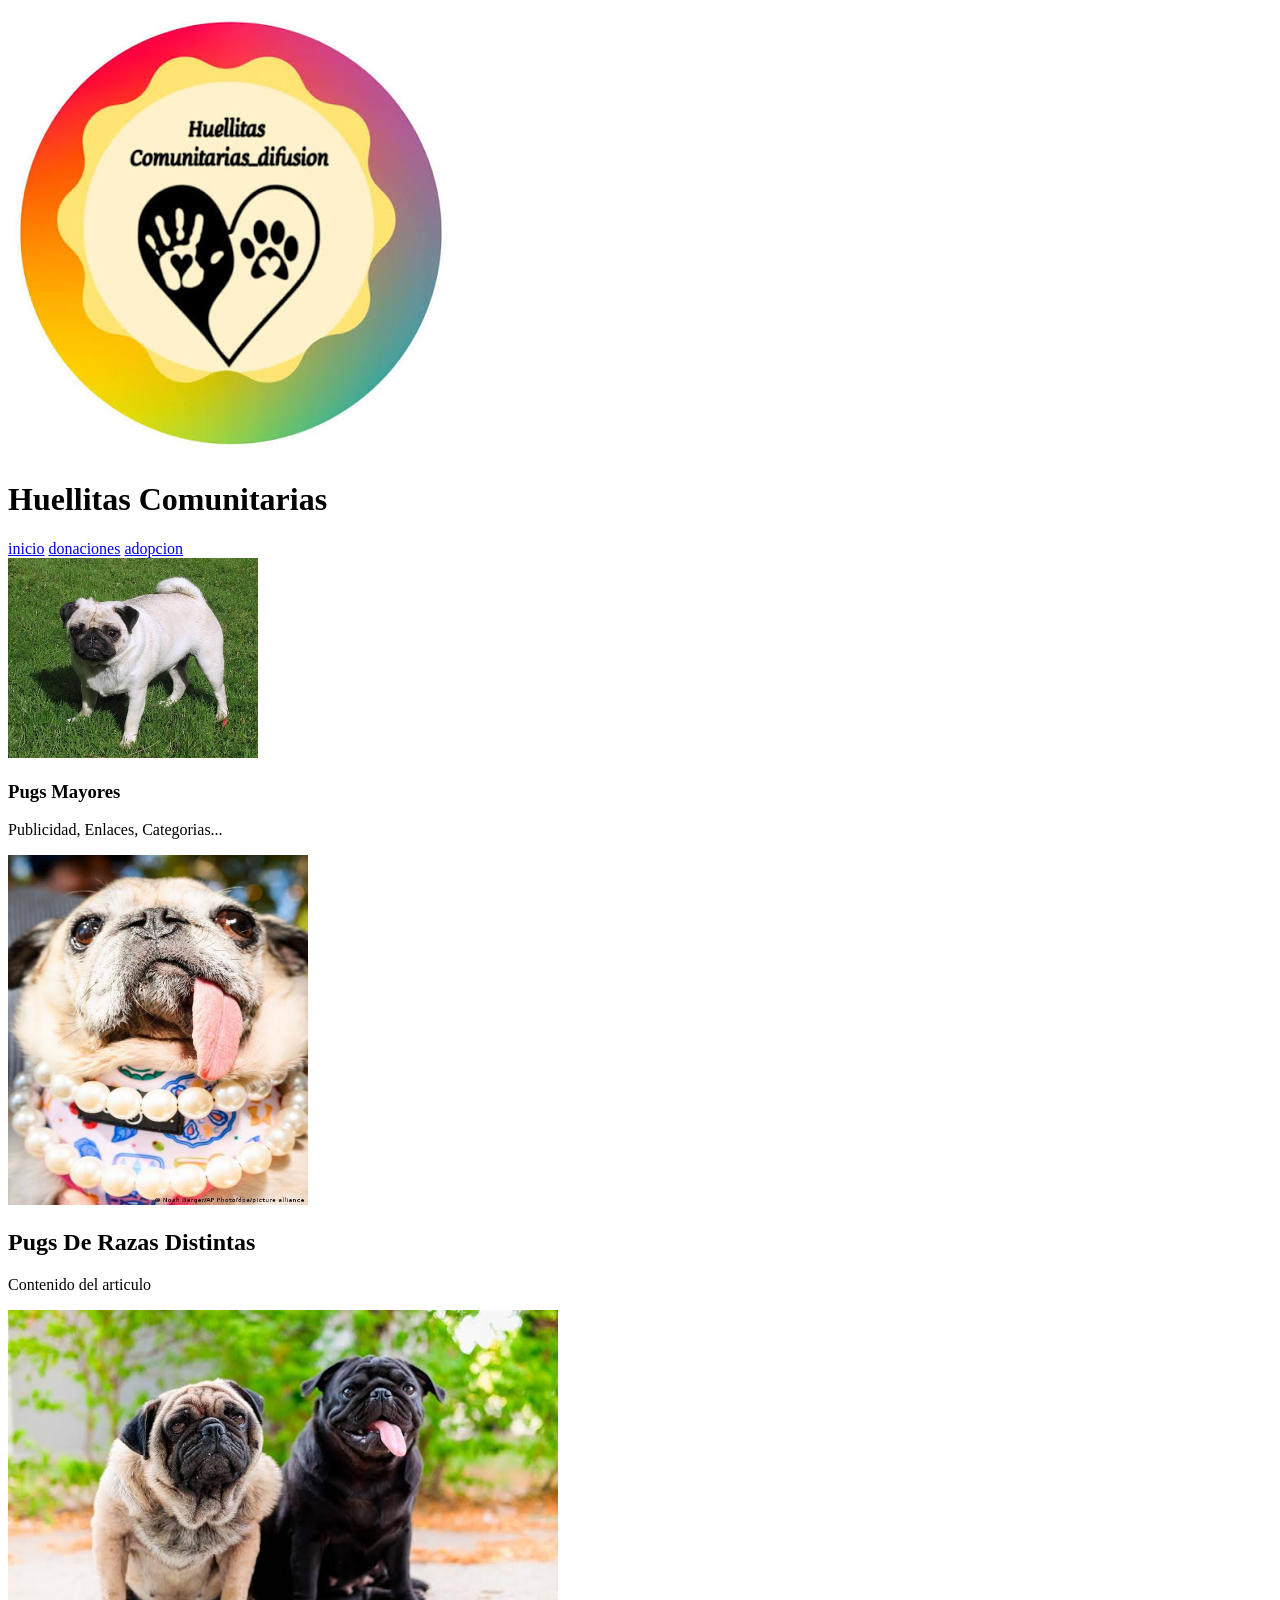
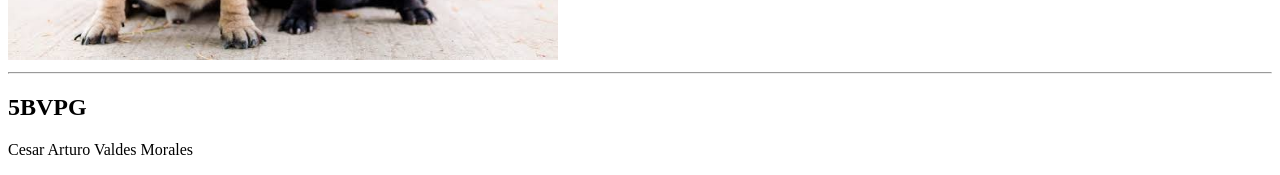
==== index.html @ cd6b0a18 "logo" ====
<!DOCTYPE html>
 <html lang="es">
    <head>
        <!-- sirve para los asentos-->
        <meta charset="UTF-8">
        <title>Principal</title>
    </head>
    <body>
          <header class="cabecera-principal">
        <img src="imagen/logo.jpg" alt="logo" class="imagen-redonda">
        <div>
            <h1>Huellitas Comunitarias</h1>
            <a href="index.html" class="boton_activo">inicio</a>
            <a href="donaciones.html" class="boton">donaciones</a>
            <a href="adopcion.html" class="boton">adopcion</a>
        </div>
                <img src="imagen/pug.jpg" width="250" height="200" alt="Logo de mi sitio web" class="logo">
        </header>
        <main>
            <aside>
                <h3>Pugs Mayores</h3>
                <p>Publicidad, Enlaces, Categorias...</p>
                <img src="imagen/pugmayor.jpg" width="300" height="350">

               
            </aside>
            <!-- Esta seccion muestra el bloque de contenido -->
            <section>
                <article>
                    <h2>Pugs De Razas Distintas</h2>
                    <p>Contenido del articulo</p>
                      <img src="imagen/pugsitos.jpg" width="550" height="350">
                </article>
            </section>
        </main>
        <hr>
        <footer>
            <h2>5BVPG</h2>
            <p>Cesar Arturo Valdes Morales</p>
        </footer>
    <body>
    </body>
</html>
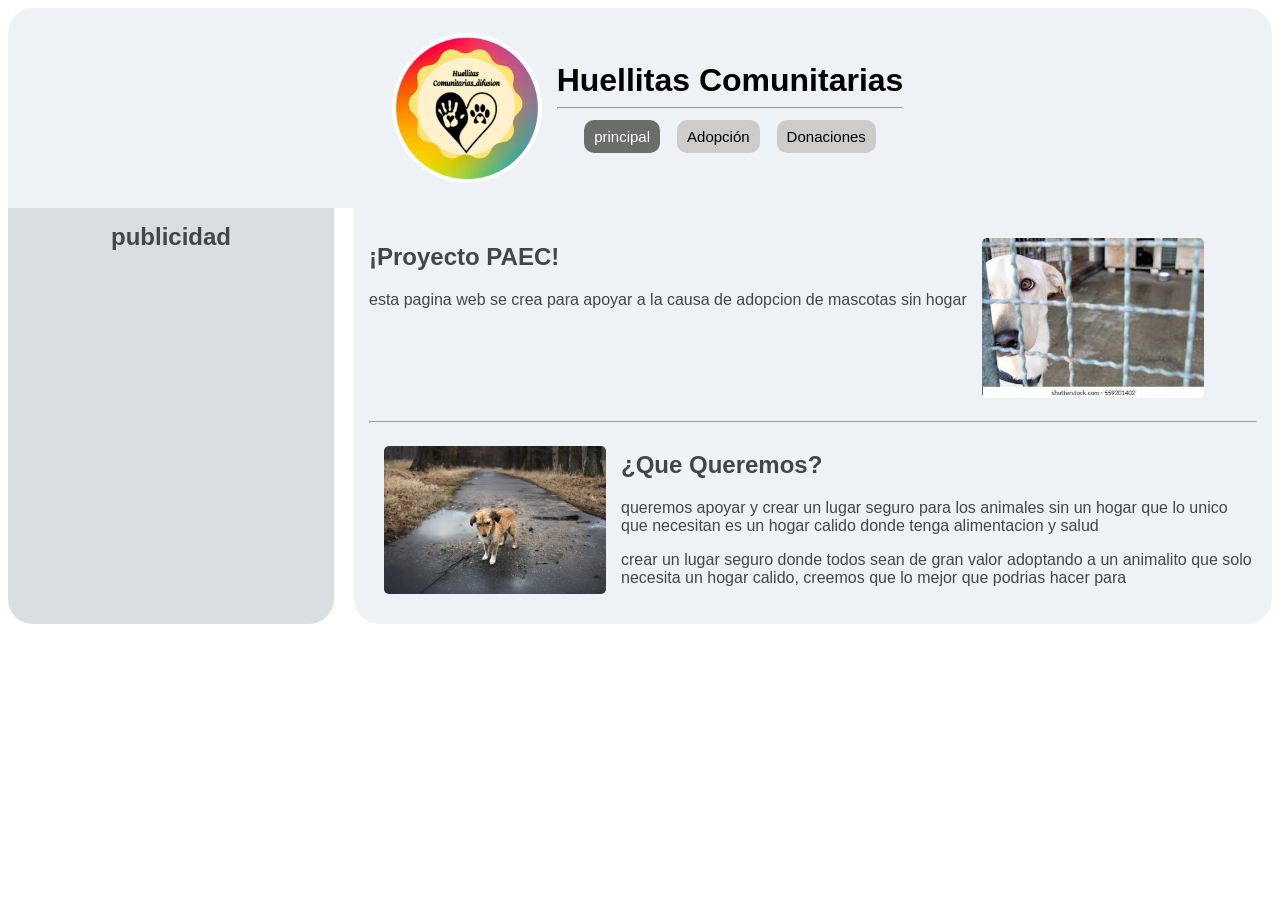
==== commit f58fa6cc: "agrege la pagina index para el inicio" ====
--- a/index.html
+++ b/index.html
@@ -1,43 +1,61 @@
 <!DOCTYPE html>
- <html lang="es">
-    <head>
-        <!-- sirve para los asentos-->
-        <meta charset="UTF-8">
-        <title>Principal</title>
-    </head>
-    <body>
-          <header class="cabecera-principal">
+<html lang="en">
+<head>
+    <!-- Se habilita el uso de tilde -->
+    <meta charset="UTF-8">
+    <title>principio</title>
+    <link rel="stylesheet" href="estilo.css">
+</head>
+<body>
+    <header class="cabecera-principal">
         <img src="imagen/logo.jpg" alt="logo" class="imagen-redonda">
         <div>
             <h1>Huellitas Comunitarias</h1>
-            <a href="index.html" class="boton_activo">inicio</a>
-            <a href="donaciones.html" class="boton">donaciones</a>
-            <a href="adopcion.html" class="boton">adopcion</a>
+            <hr>
+            <nav class="barra-navegacion">
+                <a href="index.html" class="boton-activo">principal</a>
+                <a href="adopciones.html" class="boton">Adopción</a>
+                <a href="donaciones.html" class="boton">Donaciones</a>
+            </nav>
         </div>
-                <img src="imagen/pug.jpg" width="250" height="200" alt="Logo de mi sitio web" class="logo">
-        </header>
-        <main>
-            <aside>
-                <h3>Pugs Mayores</h3>
-                <p>Publicidad, Enlaces, Categorias...</p>
-                <img src="imagen/pugmayor.jpg" width="300" height="350">
+    </header>
 
-               
-            </aside>
-            <!-- Esta seccion muestra el bloque de contenido -->
-            <section>
-                <article>
-                    <h2>Pugs De Razas Distintas</h2>
-                    <p>Contenido del articulo</p>
-                      <img src="imagen/pugsitos.jpg" width="550" height="350">
-                </article>
-            </section>
-        </main>
-        <hr>
-        <footer>
-            <h2>5BVPG</h2>
-            <p>Cesar Arturo Valdes Morales</p>
-        </footer>
-    <body>
-    </body>
+    <main>
+        <aside>
+            <h1>publicidad</h1>
+        </aside>
+
+        <section>
+            <article>
+                <div class="content-left">      
+                    <div>
+                        <h2>¡Proyecto PAEC!</h2>
+                        <p>
+                           esta pagina web se crea para apoyar a la causa de adopcion de mascotas sin hogar
+                        </p>
+                    </div>
+                    <img src="imagen/images.jpg" alt="imagen1" class="img-fix">
+                </div>
+                <hr>
+                <div class="content-right">
+                    <img src="imagen/abandonado.jpg" alt="imagen2" class="img-fix">
+                    <div>
+                        <h2>¿Que Queremos?</h2>
+                        <p>
+                            queremos apoyar y crear un lugar seguro para los animales sin un hogar
+                            que lo unico que necesitan es un hogar calido donde tenga alimentacion y salud
+                            
+                        </p>
+                        <p>
+                           crear un lugar seguro donde todos sean de gran valor adoptando a un animalito
+                           que solo necesita un hogar calido, creemos que lo mejor que podrias hacer para 
+
+                        </p>
+                            
+                    </div>
+                </div>
+            </article>
+        </section>
+    </main>
+</body>
 </html>
--- a/estilo.css
+++ b/estilo.css
@@ -0,0 +1,150 @@
+body {
+    font-family: Arial;
+}
+
+h1 {
+    margin: 0px;
+}
+
+hr {
+    color: #c9ccc9;
+}
+
+head {
+    background-color: #d4ffc7;
+}
+
+.cabecera-principal {
+    display: flex;
+    justify-content: center;
+    align-items: center;
+    text-align: center;
+    background-color: #eef2f7;
+    border-top-left-radius: 25px;
+    border-top-right-radius: 25px;
+    padding: 10px 20px;
+}
+
+main {
+    display:flex;
+    color: #414748;
+    gap: 20px;
+}
+
+aside {
+    width: 25%;
+    background-color: #dbdee1;
+    padding: 15px;
+    border-bottom-left-radius: 25px;
+    border-bottom-right-radius: 25px;
+    text-align: center;
+    margin: 0px;
+}
+
+section {
+    width: 75%;
+    background-color: #eef2f7;
+    padding: 15px;
+    border-bottom-left-radius: 25px;
+    border-bottom-right-radius: 25px;
+}
+
+footer {
+    text-align: center;
+    padding: 10px 10px;
+}
+
+.boton {
+    color: black;
+    background-color: #cecbcb;
+    border-radius: 10px;
+    padding: 8px 10px;
+    margin: 1px;
+    text-decoration: none;
+    font-size: 15px;
+    transition: background-color 0.3s;
+}
+
+.boton:hover {
+    color: white;
+    background-color: #6a6d69;
+}
+
+.seccion {
+    color: black;
+    background-color: #51689277;
+    border-radius: 10px;
+    padding: 8px 10px;
+    margin: 1px;
+    text-decoration: none;
+    font-size: 15px;
+    transition: background-color 0.3s;
+}
+
+.seccion:hover {
+    color: white;
+    background-color: #677183;
+}
+
+.boton-activo {
+    color: white;
+    background-color: #6a6d69;
+    border-radius: 10px;
+    padding: 8px 10px;
+    margin: 1px;
+    text-decoration: none;
+    font-size: 15px;
+}
+
+.barra-navegacion {
+    display: flex;
+    gap: 15px;
+    margin-top: 10px;
+    justify-content: center;
+}
+
+.imagen-redonda {
+    width: 150px;
+    height: 150px;
+    object-fit: cover;
+    padding: 15px;
+    border-radius: 100%;
+}
+
+.content-right {
+    display: flex;
+    justify-content: right;
+}
+
+.content-left {
+    display: flex;
+    justify-content: left;
+}
+
+.img-fix {
+    width: 25%;
+    height: auto;
+    object-fit: cover;
+    padding: 15px;
+    border-radius: 20px;
+    display: block;
+}
+
+.seccion-adopcion {
+    background-color: #616ba36c;
+    border-radius: 15px;
+    display: flex;
+    padding: 5px 5px;
+    text-align: left;
+    align-items: flex-start;
+    justify-content: left;
+    margin-bottom: 5px;
+}
+
+.img-cuadrada {
+    width: 250px;
+    height: 250px;
+    object-fit: cover;
+    padding: 5px;
+    border-radius: 20px;
+}
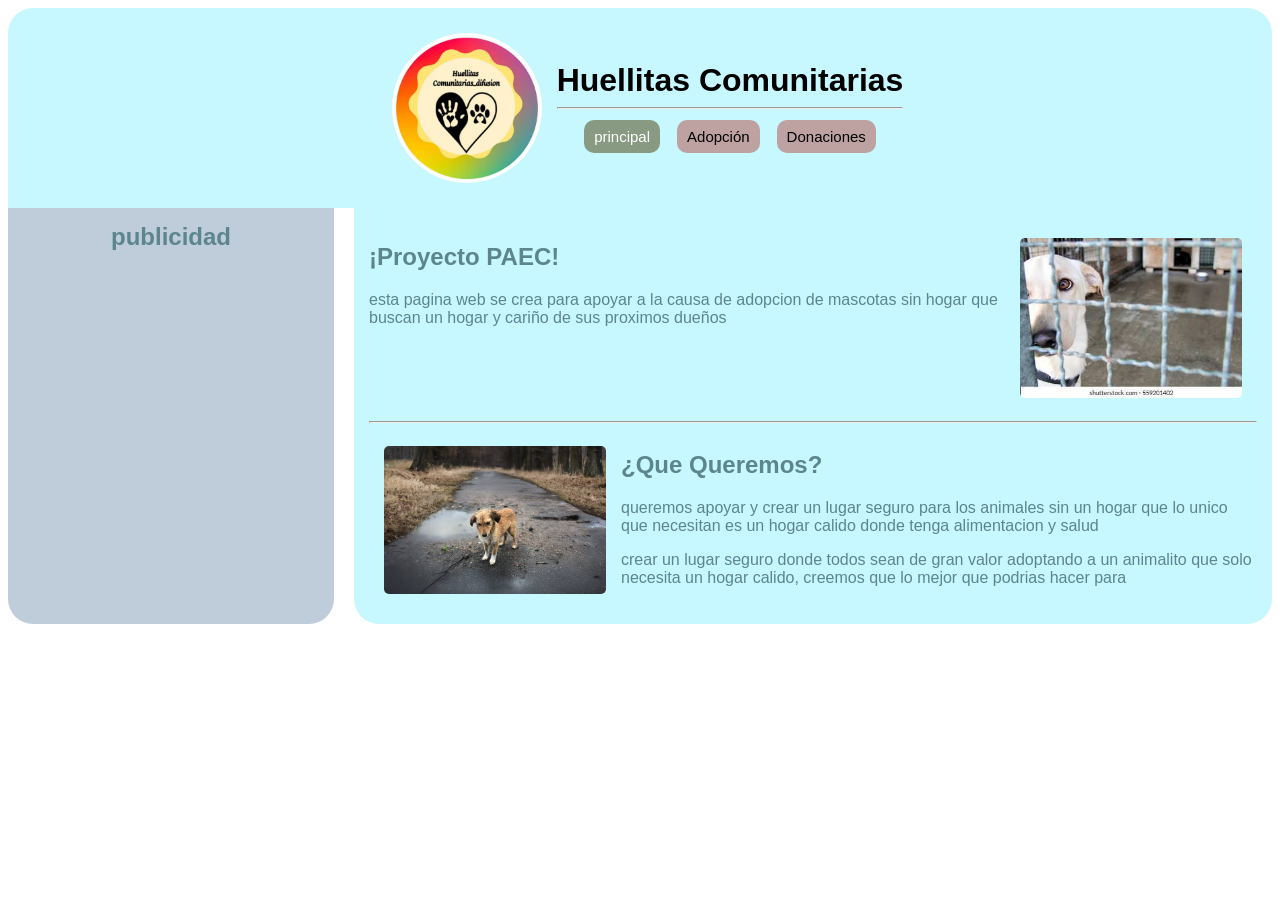
==== commit 97ac4295: "mas texto en lo que es el proyecto paec" ====
--- a/index.html
+++ b/index.html
@@ -32,6 +32,7 @@
                         <h2>¡Proyecto PAEC!</h2>
                         <p>
                            esta pagina web se crea para apoyar a la causa de adopcion de mascotas sin hogar
+                           que buscan un hogar y cariño de sus proximos dueños
                         </p>
                     </div>
                     <img src="imagen/images.jpg" alt="imagen1" class="img-fix">
--- a/estilo.css
+++ b/estilo.css
@@ -7,11 +7,11 @@
 }
 
 hr {
-    color: #c9ccc9;
+    color: #b0f49e;
 }
 
 head {
-    background-color: #d4ffc7;
+    background-color: #c7f7ff;
 }
 
 .cabecera-principal {
@@ -19,7 +19,7 @@
     justify-content: center;
     align-items: center;
     text-align: center;
-    background-color: #eef2f7;
+    background-color:#c7f7ff;
     border-top-left-radius: 25px;
     border-top-right-radius: 25px;
     padding: 10px 20px;
@@ -27,13 +27,13 @@
 
 main {
     display:flex;
-    color: #414748;
+    color: #5d858d;
     gap: 20px;
 }
 
 aside {
     width: 25%;
-    background-color: #dbdee1;
+    background-color: #bfcddb;
     padding: 15px;
     border-bottom-left-radius: 25px;
     border-bottom-right-radius: 25px;
@@ -43,7 +43,7 @@
 
 section {
     width: 75%;
-    background-color: #eef2f7;
+    background-color: #c7f7ff;
     padding: 15px;
     border-bottom-left-radius: 25px;
     border-bottom-right-radius: 25px;
@@ -56,7 +56,7 @@
 
 .boton {
     color: black;
-    background-color: #cecbcb;
+    background-color: #bea1a1;
     border-radius: 10px;
     padding: 8px 10px;
     margin: 1px;
@@ -67,12 +67,12 @@
 
 .boton:hover {
     color: white;
-    background-color: #6a6d69;
+    background-color: #667562;
 }
 
 .seccion {
     color: black;
-    background-color: #51689277;
+    background-color: #7692c777;
     border-radius: 10px;
     padding: 8px 10px;
     margin: 1px;
@@ -83,12 +83,12 @@
 
 .seccion:hover {
     color: white;
-    background-color: #677183;
+    background-color: #8393b0;
 }
 
 .boton-activo {
     color: white;
-    background-color: #6a6d69;
+    background-color: #889a82;
     border-radius: 10px;
     padding: 8px 10px;
     margin: 1px;
@@ -131,7 +131,7 @@
 }
 
 .seccion-adopcion {
-    background-color: #616ba36c;
+    background-color: #6d7ac36c;
     border-radius: 15px;
     display: flex;
     padding: 5px 5px;
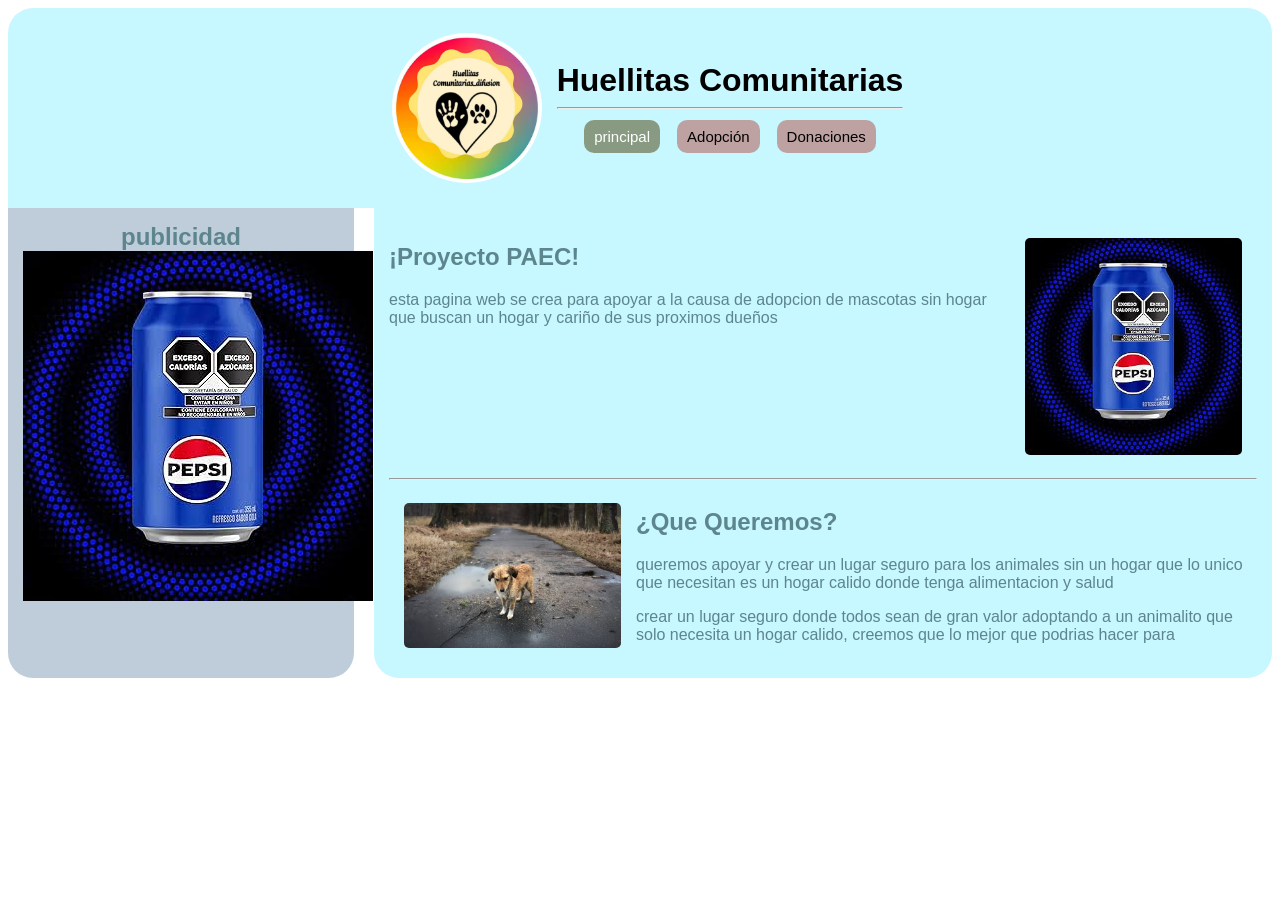
==== commit 6a2cffa4: "avances" ====
--- a/index.html
+++ b/index.html
@@ -14,7 +14,7 @@
             <hr>
             <nav class="barra-navegacion">
                 <a href="index.html" class="boton-activo">principal</a>
-                <a href="adopciones.html" class="boton">Adopción</a>
+                <a href="adopcion.html" class="boton">Adopción</a>
                 <a href="donaciones.html" class="boton">Donaciones</a>
             </nav>
         </div>
@@ -23,6 +23,7 @@
     <main>
         <aside>
             <h1>publicidad</h1>
+             <img src="imagen/images.jpg" alt="Pepsi" class="publicidad">
         </aside>
 
         <section>
